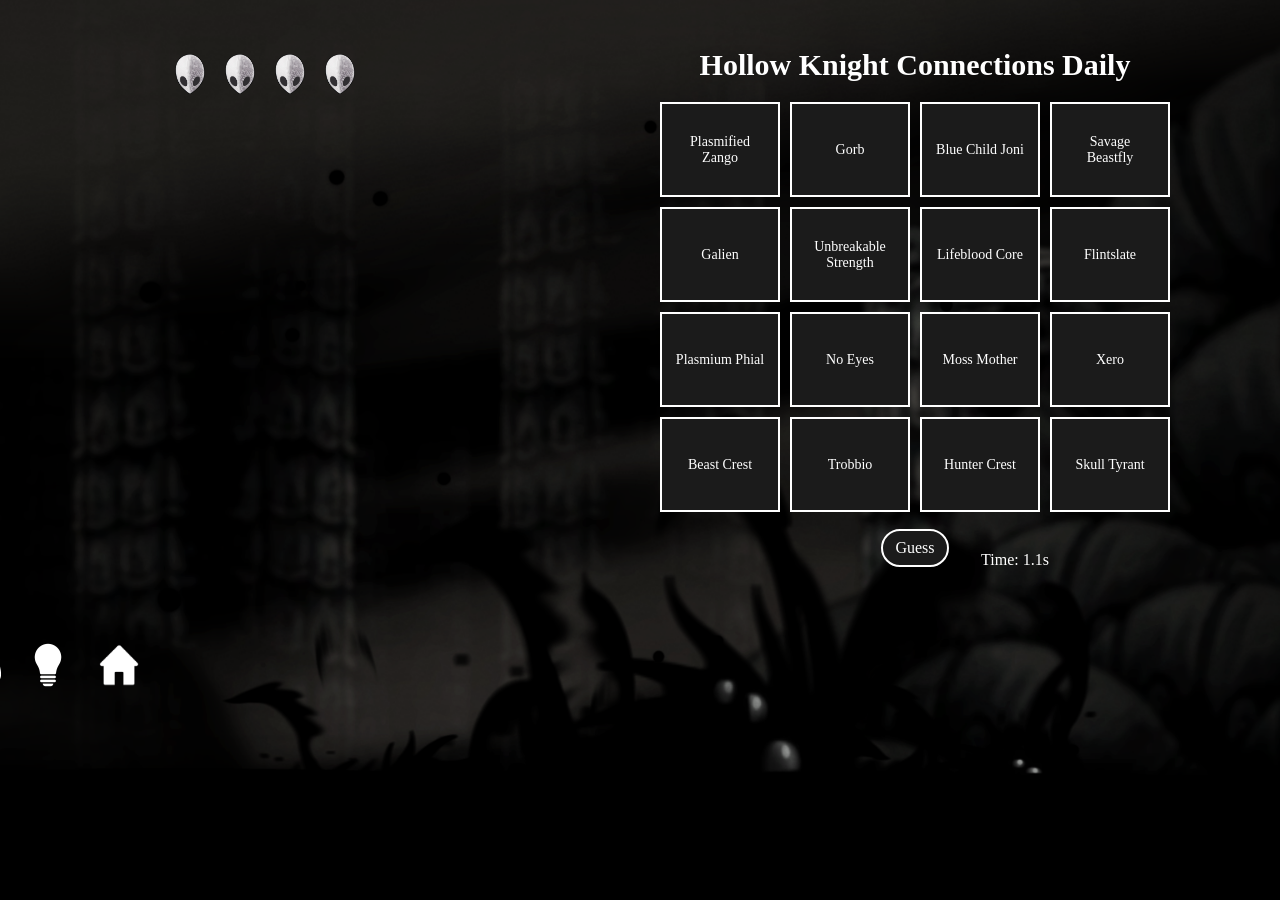
==== index.html @ bf7f17e1 "First Commit" ====
<!DOCTYPE html>
<html lang="en">
<head>
    <link rel="stylesheet" href="https://use.typekit.net/efc5xfu.css">
    <link rel="stylesheet" href="style.css"> 
<meta charset="UTF-8">
<title>Connections Game</title>

</head>
<body>

<div class="container">


    <div class="image-panel">
        <img id="preview" src="" alt="Hover a word" />
        
    </div>

    <!-- 🎮 Game -->
    <div class="game">
        <h1>Hollow Knight Connections Daily</h1>


        <div class="grid" id="grid"></div>

        <br>
        <button class="btn" id="submitBtn" onclick="submitGuess()">Guess</button>
        <p id="message"></p>
        <div id="results"></div>
        
    </div>

    <div class="hp">
      <p id="lives"></p>
    </div>

        <div class="navbar">
      <a href="./index.html">
        <img src="./imgsskong/01_icon_calenr.png" alt="imgnot alalable?!" class="icon" title="Daily">
      </a>
      <a href="./freeplay.html">
      <img src="./imgsskong/03_icon_controller.png" alt="imgnot alalable?!" class="icon" title="Freeplay">
      </a>
      <img src="./imgsskong/04_icon_hint.png" alt="imgnot alalable?!" class="icon" title="Lose 2 Masks, Get a Hint" onclick="useHint()">
          <a href="./hubworld.html">
      <img src="./imgsskong/07_home.png" alt="imgnot alalable?!" class="icon" title="Back to the Hub">
      </a>
    </div>

    <div class="desc">
      <div class="caption" id="caption"></div>
      <p id="description"></p>
    </div>

    <div class="timer">
      <p id="timer">Time Elapsed: 0.0s</p>
    </div>
</div>

</body>

<script src="data/wordsSkong.js"></script>
<script>
// ========================================
// DAILY CATEGORY GENERATION
// ========================================

let activeGroups = {};
let activeCategoryObjects = [];

const dailySeed = getDailySeed();

// Pick one category from each color pool

const chosenCategories = [

    yellowCategories[
        Math.floor(
            seededRandom(dailySeed + 1) *
            yellowCategories.length
        )
    ],

    greenCategories[
        Math.floor(
            seededRandom(dailySeed + 2) *
            greenCategories.length
        )
    ],

    blueCategories[
        Math.floor(
            seededRandom(dailySeed + 3) *
            blueCategories.length
        )
    ],

    purpleCategories[
        Math.floor(
            seededRandom(dailySeed + 4) *
            purpleCategories.length
        )
    ]
];

// Generate active puzzle

chosenCategories.forEach((categoryObj, i) => {

    const selectedWords = getRandomWordsSeeded(
        categoryObj.words,
        4,
        dailySeed + i * 100
    );

    activeGroups[categoryObj.name] = selectedWords;

    activeCategoryObjects.push({
        category: categoryObj,
        words: selectedWords
    });
});


// Build board
let allWords = Object.values(activeGroups).flat();
let shuffled = [...allWords]
    .map((w, i) => ({ w, sort: seededRandom(dailySeed + i * 20) }))
    .sort((a, b) => a.sort - b.sort)
    .map(obj => obj.w);
let mistakes = 0;
const maxMistakes = 4;
let selected = [];
let solvedGroups = [];
let revealedHints = [];
const grid = document.getElementById("grid");
const message = document.getElementById("message");
let elapsedTime = 0; // total time already played (ms)
let lastTick = Date.now();
let timerInterval;
let gameOver = false;


function disableSubmit() {
    document.getElementById("submitBtn").disabled = true;
}

function enableSubmit() {
    document.getElementById("submitBtn").disabled = false;
}

function render() {
    grid.innerHTML = "";
    shuffled.forEach(word => {
        const div = document.createElement("div");
        div.className = "word";
        div.innerText = word;
        addHoverEvents(div, word);

        if (selected.includes(word)) {
            div.classList.add("selected");
        }

        div.onclick = () => toggleWord(word);

        grid.appendChild(div);
    });
    document.getElementById("results").innerHTML = "";
}

function toggleWord(word) {

    if (word.includes("|")) return;

    if (selected.includes(word)) {
        selected = selected.filter(w => w !== word);
    } else {
        if (selected.length < 4) {
            selected.push(word);
        }
    }
    renderSolved();
    saveGame();
}

function submitGuess() {
    if (selected.length !== 4) {
        message.innerText = "Select exactly 4 words!";
        return;
    }

    let correct = false;
    let oneAway = false;

    for (let [category, words] of Object.entries(activeGroups)) {
        if (solvedGroups.includes(category)) continue;

        let matchCount = selected.filter(word => words.includes(word)).length;

        if (matchCount === 4) {
            solvedGroups.push(category);

            shuffled = shuffled.map(w => {
                if (words.includes(w)) return w + "|" + category;
                return w;
            });

            message.innerText = category;
            correct = true;

            break;
        }

        if (matchCount === 3) {
            oneAway = true;
        }
    }

    if (!correct) {
        mistakes++;
        updateLives();

if (mistakes >= maxMistakes) {
    gameOver = true;
    clearInterval(timerInterval);
    revealAll();
    message.innerText = "";
    stopTimer();
    disableSubmit();
    saveGame();
    return;
}

        if (oneAway) {
            message.innerText = "One away!";
        } else {
            message.innerText = "Nope!";
        }

    }

    selected = [];
    renderSolved();
    saveGame();
if (solvedGroups.length === 4) {
    gameOver = true;
    clearInterval(timerInterval);
    message.innerText = category;
    stopTimer();
    disableSubmit();
    saveGame();
}
}

function renderSolved() {
    grid.innerHTML = "";

    shuffled.forEach(item => {
        let [word, category] = item.split("|");

        const div = document.createElement("div");
        div.innerText = word;
        div.className = "word";
        addHoverEvents(div, word);

        if (category) {
            // ✅ Already solved → colored + NOT clickable
            const categoryObj = activeCategoryObjects.find(
                obj => obj.category.name === category
            );

            div.classList.add(
                "solved",
                categoryObj.category.color
            );    
        } else {
            // 🟦 Still playable
            if (selected.includes(word)) {
                div.classList.add("selected");
            }

            div.onclick = () => toggleWord(word);
        }

        grid.appendChild(div);
    });
}

function updateLives() {
    const livesText = document.getElementById("lives");
    livesText.innerHTML = "";

    let remaining = maxMistakes - mistakes;

    for (let i = 0; i < maxMistakes; i++) {
        const img = document.createElement("img");

        if (i < remaining) {
            img.src = "./imgsskong/Mask-Shard.webp";
        } else {
            img.src = "./imgsskong/Mask-Shard-empty.png";
        }

        img.style.width = "30px";
        img.style.margin = "10px";

        livesText.appendChild(img);
    }
}

function addHoverEvents(div, word) {
    div.onmouseenter = () => {
        const img = document.getElementById("preview");
        const caption = document.getElementById("caption");
        const description = document.getElementById("description");

        if (wordData[word]) {
            img.src = wordData[word].image;
            img.style.display = "block";

            caption.innerText = word;
            description.innerText = wordData[word].description;
        } else {
            img.style.display = "none";

            caption.innerText = word;
            description.innerText = "No description available.";
        }
    };

    div.onmouseleave = () => {
        const img = document.getElementById("preview");
        const caption = document.getElementById("caption");
        const description = document.getElementById("description");

        img.style.display = "none";
        img.src = "";

        caption.innerText = "";
        description.innerText = "";
    };
}

function revealAll() {
    const resultsDiv = document.getElementById("results");


    const categories = Object.keys(activeGroups);
    // Container for one-line layout
    const container = document.createElement("div");
    container.style.display = "flex";
    container.style.gap = "10px";
    container.style.flexWrap = "wrap";
    container.style.justifyContent = "center";

    categories.forEach((category, index) => {
        const words = activeGroups[category];

        // Reveal tiles visually
        shuffled = shuffled.map(w => {
            if (words.includes(w) && !w.includes("|")) {
                return w + "|" + category;
            }
            return w;
        });

        // 🎨 Create colored label (no word list)
        const span = document.createElement("span");
        const categoryObj = activeCategoryObjects.find(
            obj => obj.category.name === category
        );

        span.classList.add(
            "result-item",
            categoryObj.category.color
        );
        span.innerText = category;

        container.appendChild(span);
    });

    resultsDiv.appendChild(container);

    renderSolved();
}

function startTimer() {
    // Prevent multiple intervals
    if (timerInterval) return;

    lastTick = Date.now();

    timerInterval = setInterval(() => {
        const now = Date.now();
        elapsedTime += (now - lastTick);
        lastTick = now;

        document.getElementById("timer").innerText =
            "Time: " + (elapsedTime / 1000).toFixed(1) + "s";
    }, 100);
}

function stopTimer() {
    if (timerInterval) {
        clearInterval(timerInterval);
        timerInterval = null;
    }
}

if (!loadGame()) {
    elapsedTime = 0;
    updateLives();
    enableSubmit();
    render();

}

// Only start timer if game is active
if (!gameOver) {
    startTimer();
    enableSubmit();
} else {
    // Show final frozen time
    disableSubmit();
    document.getElementById("timer").innerText =
        "Time: " + (elapsedTime / 1000).toFixed(1) + "s";
}

window.addEventListener("beforeunload", saveGame);
//daily functionality


function seededRandom(seed) {
    let x = Math.sin(seed) * 100000;
    return x - Math.floor(x);
}

function getDailySeed() {
    const today = new Date();
    return parseInt(
        today.getFullYear().toString() +
        (today.getMonth() + 1).toString().padStart(2, "0") +
        today.getDate().toString().padStart(2, "0")
    );
}

function getRandomItemSeeded(obj, seed) {
    const keys = Object.keys(obj);
    const index = Math.floor(seededRandom(seed) * keys.length);
    return { category: keys[index], words: obj[keys[index]] };
}

function getRandomWordsSeeded(array, count, seed) {
        return [...array]
        .map((value, i) => ({ value, sort: seededRandom(seed + i) }))
        .sort((a, b) => a.sort - b.sort)
        .map(obj => obj.value)
        .slice(0, count);
}

function useHint() {

    // 🚫 Don't allow hints after game over
    if (gameOver) return;

    // Get unsolved + unhindered categories
    const availableCategories = Object.keys(activeGroups).filter(category =>
        !solvedGroups.includes(category) &&
        !revealedHints.includes(category)
    );

    // No more hints available
    if (availableCategories.length === 0) {
        message.innerText = "No hints remaining!";
        return;
    }

    // ❤️ Lose one life
    mistakes++;
    mistakes++;
    updateLives();

    // 💀 Game over if out of lives
    if (mistakes >= maxMistakes) {
        gameOver = true;
        clearInterval(timerInterval);

        revealAll();
        message.innerText = "U stupid or sumfin?";

        return;
    }

    // 🎲 Pick random category
    const randomCategory =
        availableCategories[
            Math.floor(Math.random() * availableCategories.length)
        ];

    revealedHints.push(randomCategory);

    message.innerText = "Hint: " + randomCategory;
}

function getSaveKey() {
    return "connectionsSilk_" + getDailySeed();
}

function saveGame() {
    const state = {
        mistakes,
        solvedGroups,
        shuffled,
        selected,
        gameOver,
        elapsedTime 
    };

    localStorage.setItem(getSaveKey(), JSON.stringify(state));
}

function loadGame() {
    const saved = localStorage.getItem(getSaveKey());
    if (!saved) return false;

    const state = JSON.parse(saved);

    mistakes = state.mistakes;
    solvedGroups = state.solvedGroups;
    shuffled = state.shuffled;
    selected = state.selected || [];
    gameOver = state.gameOver || false;
    elapsedTime = state.elapsedTime || 0;

    updateLives();
    renderSolved();

    // Show current time immediately
    document.getElementById("timer").innerText =
        "Time: " + (elapsedTime / 1000).toFixed(1) + "s";

    return true;
}


</script>

</body>
</html>
---- style.css ----
body {
        font-family: Arial, sans-serif;
        text-align: center;
        background-image: url("./imgsskong/the-doki-files-project-voidheart-part-1-v0-kfh7b8ec2epe1.png");
        background-size: cover;        /* fills screen */
        background-position: center;   /* keeps it centered */
        background-repeat: no-repeat;  /* no tiling */
        background-attachment: fixed;  /* subtle parallax effect */
            }
    .grid {
        display: grid;
        grid-template-columns: repeat(4, 120px);
        gap: 10px;
        justify-content: center;
    }
.word {
    padding: 13px;
    height: 65px;
    border: 2px solid #ffffff;
    cursor: pointer;
    user-select: none;
    font-size: 14px;
    background-color: rgb(27, 27, 27);

    display: flex;
    align-items: center;
    justify-content: center;
    text-align: center;
}
    .selected {
        background-color: rgb(145, 145, 145);
    }
    .solved {
        color: white;
        font-weight: bold;
    }
    .group1 { background-color: #246fa8; }
    .group2 { background-color: #bcb900; }
    .group3 { background-color: #0f9600; }
    .group4 { background-color: #7f176e; }

    .container {
    display: flex;
    justify-content: center;
    align-items: flex-start;
    gap: 40px;
    padding: 20px;
}

.image-panel {
    height: 410px;
    place-items: center;
    background-color: rgb(27, 27, 27);
    margin-top: 84px;
    margin-left: -750px;
    z-index: -1;
}

.image-panel img {
    width: auto;
    height: 400px;
    object-fit: cover;
    border: 3px solid #ffffff;
    padding: 5px;
    display: none;

}

.game {
  margin-top: 0px;
  margin-left: 550px;
  position: absolute;
  color: white;
  font-size: 15px ;
  font-family: "trajan-pro-3", serif;
  font-weight: 400;
  font-style: normal;
}

.timer {
  position: absolute;
  margin-left: 750px;
  margin-top: 507px;
  color: white;
  font-weight: bold;
  font-family: "trajan-pro-3", serif;
  font-weight: 400;
  font-style: normal;
    font-size: 16px;
}

.desc {
  position: absolute;
  margin-left: -750px;
  margin-top: 500px;
  color: white;
  font-weight: bold;
  font-family: "trajan-pro-3", serif;
  font-weight: 400;
  font-style: normal;
  font-size: 16px;
}

.caption {

  font-weight: 500;
  font-style: normal;
  font-size: 25px;
}

.hp {
  position: absolute;
  margin-left: -750px;
  margin-top: 0px;
  color: white;
  font-weight: bold;
  font-family: "trajan-pro-3", serif;
  font-weight: 400;
  font-style: normal;

}

.icon{
  width: auto;
  height: 50px;
}

.navbar{
  display: flex;
  flex-direction: row;
  justify-content: space-evenly;
  width: 300px;
  position: absolute;
  margin-left: -1250px;
  margin-top: 612px;
}

.result-item {
    padding: 8px 12px;
    border-radius: 999px; 
    color: white;
    font-weight: bold;
    white-space: nowrap;
}

.btn {
    padding: 8px 12px;
    color: white;
    font-weight: bold;
    white-space: nowrap;
    background-color: rgb(27, 27, 27);
    border: 2px solid #ffffff;
    cursor: pointer;
    border-radius: 999px;
      font-family: "trajan-pro-3", serif;
  font-weight: 400;
  font-style: normal;
    font-size: 16px;
}

.yellow {
    background-color: #486ea3;
}

.green {
    background-color: #b9b83c;
}

.blue {
    background-color: #4e932b;
}

.purple {
    background-color: #70246a;
}
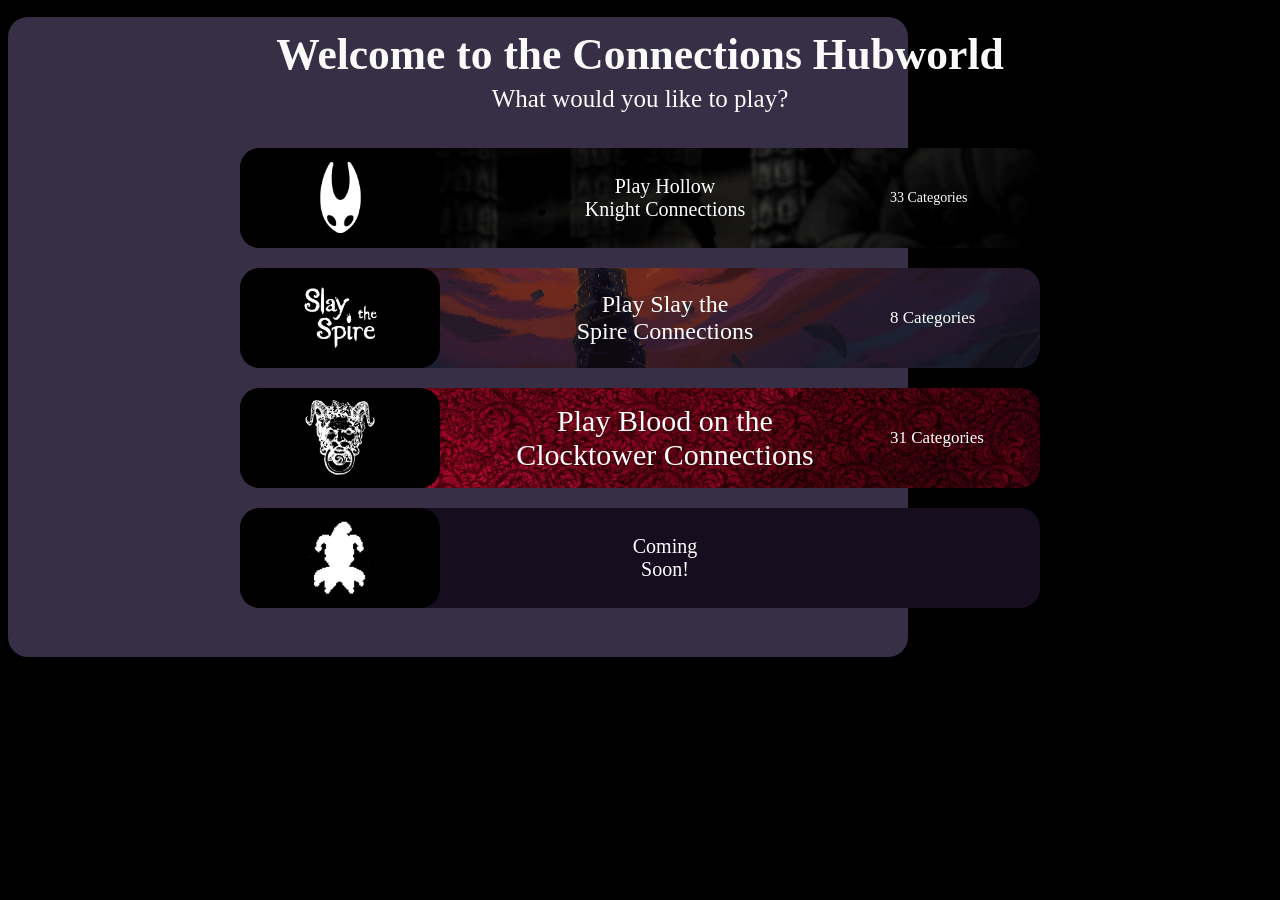
==== commit b148f976: "filenamefix" ====
--- a/index.html
+++ b/index.html
@@ -2,13 +2,13 @@
 <html lang="en">
 <head>
     <link rel="stylesheet" href="https://use.typekit.net/efc5xfu.css">
-    <link rel="stylesheet" href="style.css"> 
+    <link rel="stylesheet" href="styleHub.css"> 
 <meta charset="UTF-8">
 <title>Connections Game</title>
-
+<link rel="icon" type="image/x-icon" href="./imgsskong/favicon3.ico">
 </head>
 <body>
-
+<div class="cover"></div>
 <div class="container">
 
 
@@ -19,532 +19,49 @@
 
     <!-- 🎮 Game -->
     <div class="game">
-        <h1>Hollow Knight Connections Daily</h1>
+        <h2>Welcome to the Connections Hubworld</h2>
+        <p class="smo3l">What would you like to play?</p>
 
 
-        <div class="grid" id="grid"></div>
 
-        <br>
-        <button class="btn" id="submitBtn" onclick="submitGuess()">Guess</button>
-        <p id="message"></p>
-        <div id="results"></div>
-        
     </div>
+<div class="greatBar">
+  <a href="./daily.html">
+        <div class="navbar"><div class="one">
+      <img src="./imgsskong/06_skong.png" alt="imgnot alalable?!" class="icon" title="Play The Daily"></div>
+      <div class="two"><p>Play Hollow <br> Knight Connections</p></div>
+      <p class="smo2l">33 Categories</p>
+    </div>
+      </a>
+  <a href="./dailySts.html">
+        <div class="navbar2"><div class="one">
+      <img src="./imgsskong/05_sts.png" alt="imgnot alalable?!" class="icon" title="Play The Daily"></div>
+      <div class="two"><p>Play Slay the <br> Spire Connections</p></div>
+      <p class="smol">8 Categories</p>
+    </div>
+      </a>
+  <a href="./dailyBotc.html">
+        <div class="navbar3"><div class="one">
+      <img src="./imgBotc/demon-head.webp" alt="imgnot alalable?!" class="icon" title="Play The Daily"></div>
+      <div class="two"><p>Play Blood on the <br> Clocktower Connections</p></div>
+      <p class="smol">31 Categories</p>
+    </div>
+      </a>
+      
+        <div class="navbar4"><div class="one">
+      <img src="./imgBotc/Jimbo.webp" alt="imgnot alalable?!" class="icon" title="Coming Soon!"></div>
+      <div class="two"><p>Coming<br>Soon!</p></div>
+      
+    </div>
+      
+           
+      </div>
+</div>
 
-    <div class="hp">
-      <p id="lives"></p>
-    </div>
-
-        <div class="navbar">
-      <a href="./index.html">
-        <img src="./imgsskong/01_icon_calenr.png" alt="imgnot alalable?!" class="icon" title="Daily">
-      </a>
-      <a href="./freeplay.html">
-      <img src="./imgsskong/03_icon_controller.png" alt="imgnot alalable?!" class="icon" title="Freeplay">
-      </a>
-      <img src="./imgsskong/04_icon_hint.png" alt="imgnot alalable?!" class="icon" title="Lose 2 Masks, Get a Hint" onclick="useHint()">
-          <a href="./hubworld.html">
-      <img src="./imgsskong/07_home.png" alt="imgnot alalable?!" class="icon" title="Back to the Hub">
-      </a>
-    </div>
-
-    <div class="desc">
-      <div class="caption" id="caption"></div>
-      <p id="description"></p>
-    </div>
-
-    <div class="timer">
-      <p id="timer">Time Elapsed: 0.0s</p>
-    </div>
 </div>
 
 </body>
 
-<script src="data/wordsSkong.js"></script>
-<script>
-// ========================================
-// DAILY CATEGORY GENERATION
-// ========================================
-
-let activeGroups = {};
-let activeCategoryObjects = [];
-
-const dailySeed = getDailySeed();
-
-// Pick one category from each color pool
-
-const chosenCategories = [
-
-    yellowCategories[
-        Math.floor(
-            seededRandom(dailySeed + 1) *
-            yellowCategories.length
-        )
-    ],
-
-    greenCategories[
-        Math.floor(
-            seededRandom(dailySeed + 2) *
-            greenCategories.length
-        )
-    ],
-
-    blueCategories[
-        Math.floor(
-            seededRandom(dailySeed + 3) *
-            blueCategories.length
-        )
-    ],
-
-    purpleCategories[
-        Math.floor(
-            seededRandom(dailySeed + 4) *
-            purpleCategories.length
-        )
-    ]
-];
-
-// Generate active puzzle
-
-chosenCategories.forEach((categoryObj, i) => {
-
-    const selectedWords = getRandomWordsSeeded(
-        categoryObj.words,
-        4,
-        dailySeed + i * 100
-    );
-
-    activeGroups[categoryObj.name] = selectedWords;
-
-    activeCategoryObjects.push({
-        category: categoryObj,
-        words: selectedWords
-    });
-});
-
-
-// Build board
-let allWords = Object.values(activeGroups).flat();
-let shuffled = [...allWords]
-    .map((w, i) => ({ w, sort: seededRandom(dailySeed + i * 20) }))
-    .sort((a, b) => a.sort - b.sort)
-    .map(obj => obj.w);
-let mistakes = 0;
-const maxMistakes = 4;
-let selected = [];
-let solvedGroups = [];
-let revealedHints = [];
-const grid = document.getElementById("grid");
-const message = document.getElementById("message");
-let elapsedTime = 0; // total time already played (ms)
-let lastTick = Date.now();
-let timerInterval;
-let gameOver = false;
-
-
-function disableSubmit() {
-    document.getElementById("submitBtn").disabled = true;
-}
-
-function enableSubmit() {
-    document.getElementById("submitBtn").disabled = false;
-}
-
-function render() {
-    grid.innerHTML = "";
-    shuffled.forEach(word => {
-        const div = document.createElement("div");
-        div.className = "word";
-        div.innerText = word;
-        addHoverEvents(div, word);
-
-        if (selected.includes(word)) {
-            div.classList.add("selected");
-        }
-
-        div.onclick = () => toggleWord(word);
-
-        grid.appendChild(div);
-    });
-    document.getElementById("results").innerHTML = "";
-}
-
-function toggleWord(word) {
-
-    if (word.includes("|")) return;
-
-    if (selected.includes(word)) {
-        selected = selected.filter(w => w !== word);
-    } else {
-        if (selected.length < 4) {
-            selected.push(word);
-        }
-    }
-    renderSolved();
-    saveGame();
-}
-
-function submitGuess() {
-    if (selected.length !== 4) {
-        message.innerText = "Select exactly 4 words!";
-        return;
-    }
-
-    let correct = false;
-    let oneAway = false;
-
-    for (let [category, words] of Object.entries(activeGroups)) {
-        if (solvedGroups.includes(category)) continue;
-
-        let matchCount = selected.filter(word => words.includes(word)).length;
-
-        if (matchCount === 4) {
-            solvedGroups.push(category);
-
-            shuffled = shuffled.map(w => {
-                if (words.includes(w)) return w + "|" + category;
-                return w;
-            });
-
-            message.innerText = category;
-            correct = true;
-
-            break;
-        }
-
-        if (matchCount === 3) {
-            oneAway = true;
-        }
-    }
-
-    if (!correct) {
-        mistakes++;
-        updateLives();
-
-if (mistakes >= maxMistakes) {
-    gameOver = true;
-    clearInterval(timerInterval);
-    revealAll();
-    message.innerText = "";
-    stopTimer();
-    disableSubmit();
-    saveGame();
-    return;
-}
-
-        if (oneAway) {
-            message.innerText = "One away!";
-        } else {
-            message.innerText = "Nope!";
-        }
-
-    }
-
-    selected = [];
-    renderSolved();
-    saveGame();
-if (solvedGroups.length === 4) {
-    gameOver = true;
-    clearInterval(timerInterval);
-    message.innerText = category;
-    stopTimer();
-    disableSubmit();
-    saveGame();
-}
-}
-
-function renderSolved() {
-    grid.innerHTML = "";
-
-    shuffled.forEach(item => {
-        let [word, category] = item.split("|");
-
-        const div = document.createElement("div");
-        div.innerText = word;
-        div.className = "word";
-        addHoverEvents(div, word);
-
-        if (category) {
-            // ✅ Already solved → colored + NOT clickable
-            const categoryObj = activeCategoryObjects.find(
-                obj => obj.category.name === category
-            );
-
-            div.classList.add(
-                "solved",
-                categoryObj.category.color
-            );    
-        } else {
-            // 🟦 Still playable
-            if (selected.includes(word)) {
-                div.classList.add("selected");
-            }
-
-            div.onclick = () => toggleWord(word);
-        }
-
-        grid.appendChild(div);
-    });
-}
-
-function updateLives() {
-    const livesText = document.getElementById("lives");
-    livesText.innerHTML = "";
-
-    let remaining = maxMistakes - mistakes;
-
-    for (let i = 0; i < maxMistakes; i++) {
-        const img = document.createElement("img");
-
-        if (i < remaining) {
-            img.src = "./imgsskong/Mask-Shard.webp";
-        } else {
-            img.src = "./imgsskong/Mask-Shard-empty.png";
-        }
-
-        img.style.width = "30px";
-        img.style.margin = "10px";
-
-        livesText.appendChild(img);
-    }
-}
-
-function addHoverEvents(div, word) {
-    div.onmouseenter = () => {
-        const img = document.getElementById("preview");
-        const caption = document.getElementById("caption");
-        const description = document.getElementById("description");
-
-        if (wordData[word]) {
-            img.src = wordData[word].image;
-            img.style.display = "block";
-
-            caption.innerText = word;
-            description.innerText = wordData[word].description;
-        } else {
-            img.style.display = "none";
-
-            caption.innerText = word;
-            description.innerText = "No description available.";
-        }
-    };
-
-    div.onmouseleave = () => {
-        const img = document.getElementById("preview");
-        const caption = document.getElementById("caption");
-        const description = document.getElementById("description");
-
-        img.style.display = "none";
-        img.src = "";
-
-        caption.innerText = "";
-        description.innerText = "";
-    };
-}
-
-function revealAll() {
-    const resultsDiv = document.getElementById("results");
-
-
-    const categories = Object.keys(activeGroups);
-    // Container for one-line layout
-    const container = document.createElement("div");
-    container.style.display = "flex";
-    container.style.gap = "10px";
-    container.style.flexWrap = "wrap";
-    container.style.justifyContent = "center";
-
-    categories.forEach((category, index) => {
-        const words = activeGroups[category];
-
-        // Reveal tiles visually
-        shuffled = shuffled.map(w => {
-            if (words.includes(w) && !w.includes("|")) {
-                return w + "|" + category;
-            }
-            return w;
-        });
-
-        // 🎨 Create colored label (no word list)
-        const span = document.createElement("span");
-        const categoryObj = activeCategoryObjects.find(
-            obj => obj.category.name === category
-        );
-
-        span.classList.add(
-            "result-item",
-            categoryObj.category.color
-        );
-        span.innerText = category;
-
-        container.appendChild(span);
-    });
-
-    resultsDiv.appendChild(container);
-
-    renderSolved();
-}
-
-function startTimer() {
-    // Prevent multiple intervals
-    if (timerInterval) return;
-
-    lastTick = Date.now();
-
-    timerInterval = setInterval(() => {
-        const now = Date.now();
-        elapsedTime += (now - lastTick);
-        lastTick = now;
-
-        document.getElementById("timer").innerText =
-            "Time: " + (elapsedTime / 1000).toFixed(1) + "s";
-    }, 100);
-}
-
-function stopTimer() {
-    if (timerInterval) {
-        clearInterval(timerInterval);
-        timerInterval = null;
-    }
-}
-
-if (!loadGame()) {
-    elapsedTime = 0;
-    updateLives();
-    enableSubmit();
-    render();
-
-}
-
-// Only start timer if game is active
-if (!gameOver) {
-    startTimer();
-    enableSubmit();
-} else {
-    // Show final frozen time
-    disableSubmit();
-    document.getElementById("timer").innerText =
-        "Time: " + (elapsedTime / 1000).toFixed(1) + "s";
-}
-
-window.addEventListener("beforeunload", saveGame);
-//daily functionality
-
-
-function seededRandom(seed) {
-    let x = Math.sin(seed) * 100000;
-    return x - Math.floor(x);
-}
-
-function getDailySeed() {
-    const today = new Date();
-    return parseInt(
-        today.getFullYear().toString() +
-        (today.getMonth() + 1).toString().padStart(2, "0") +
-        today.getDate().toString().padStart(2, "0")
-    );
-}
-
-function getRandomItemSeeded(obj, seed) {
-    const keys = Object.keys(obj);
-    const index = Math.floor(seededRandom(seed) * keys.length);
-    return { category: keys[index], words: obj[keys[index]] };
-}
-
-function getRandomWordsSeeded(array, count, seed) {
-        return [...array]
-        .map((value, i) => ({ value, sort: seededRandom(seed + i) }))
-        .sort((a, b) => a.sort - b.sort)
-        .map(obj => obj.value)
-        .slice(0, count);
-}
-
-function useHint() {
-
-    // 🚫 Don't allow hints after game over
-    if (gameOver) return;
-
-    // Get unsolved + unhindered categories
-    const availableCategories = Object.keys(activeGroups).filter(category =>
-        !solvedGroups.includes(category) &&
-        !revealedHints.includes(category)
-    );
-
-    // No more hints available
-    if (availableCategories.length === 0) {
-        message.innerText = "No hints remaining!";
-        return;
-    }
-
-    // ❤️ Lose one life
-    mistakes++;
-    mistakes++;
-    updateLives();
-
-    // 💀 Game over if out of lives
-    if (mistakes >= maxMistakes) {
-        gameOver = true;
-        clearInterval(timerInterval);
-
-        revealAll();
-        message.innerText = "U stupid or sumfin?";
-
-        return;
-    }
-
-    // 🎲 Pick random category
-    const randomCategory =
-        availableCategories[
-            Math.floor(Math.random() * availableCategories.length)
-        ];
-
-    revealedHints.push(randomCategory);
-
-    message.innerText = "Hint: " + randomCategory;
-}
-
-function getSaveKey() {
-    return "connectionsSilk_" + getDailySeed();
-}
-
-function saveGame() {
-    const state = {
-        mistakes,
-        solvedGroups,
-        shuffled,
-        selected,
-        gameOver,
-        elapsedTime 
-    };
-
-    localStorage.setItem(getSaveKey(), JSON.stringify(state));
-}
-
-function loadGame() {
-    const saved = localStorage.getItem(getSaveKey());
-    if (!saved) return false;
-
-    const state = JSON.parse(saved);
-
-    mistakes = state.mistakes;
-    solvedGroups = state.solvedGroups;
-    shuffled = state.shuffled;
-    selected = state.selected || [];
-    gameOver = state.gameOver || false;
-    elapsedTime = state.elapsedTime || 0;
-
-    updateLives();
-    renderSolved();
-
-    // Show current time immediately
-    document.getElementById("timer").innerText =
-        "Time: " + (elapsedTime / 1000).toFixed(1) + "s";
-
-    return true;
-}
-
-
-</script>
 
 </body>
 </html>
--- a/styleHub.css
+++ b/styleHub.css
@@ -0,0 +1,294 @@
+
+body {
+        font-family: Arial, sans-serif;
+        text-align: center;
+        background-color: rgb(0, 0, 0);
+        background-image: url("");
+        background-size: cover;        /* fills screen */
+        background-position: center;   /* keeps it centered */
+        background-repeat: no-repeat;  /* no tiling */
+        background-attachment: fixed;  /* subtle parallax effect */
+          font-size: 19px ;
+  font-family: "Bodoni MT", serif;
+            }
+    .grid {
+        display: grid;
+        grid-template-columns: repeat(4, 120px);
+        gap: 10px;
+        justify-content: center;
+    }
+.word {
+    padding: 13px;
+    height: 65px;
+    border: 2px solid #ffffff;
+    cursor: pointer;
+    user-select: none;
+    font-size: 20px;
+    background-color: rgb(27, 27, 27);
+
+    display: flex;
+    align-items: center;
+    justify-content: center;
+    text-align: center;
+}
+.cover{
+  height: 640px;
+  Width: 900px;
+  position:absolute;
+  background-color: #362f46;
+  z-index: 0;
+  justify-self: center;
+  border-radius: 20px;
+  margin-top: 9px;
+}
+    .selected {
+        background-color: rgb(145, 145, 145);
+    }
+    .solved {
+        color: white;
+        font-weight: bold;
+    }
+    .group1 { background-color: #246fa8; }
+    .group2 { background-color: #bcb900; }
+    .group3 { background-color: #0f9600; }
+    .group4 { background-color: #7f176e; }
+
+    .container {
+    display: flex;
+    justify-content: center;
+    align-items: flex-start;
+    gap: 40px;
+    padding: 20px;
+}
+
+.image-panel {
+    height: 440px;
+    place-items: center;
+    background-color: rgba(27, 27, 27, 0);
+    margin-top: 84px;
+    margin-left: -750px;
+    z-index: -1;
+}
+
+.image-panel img {
+    width: auto;
+    height: 440px;
+    object-fit: cover;
+    border: 0px ;
+    padding: 5px;
+    display: none;
+
+}
+
+.game {
+  margin-top: -35px;
+  margin-left: 0%;
+  position: absolute;
+  color: rgb(250, 250, 250);
+  font-size: 29px ;
+  font-family: "Bodoni MT", serif;
+  font-weight: 600;
+  font-style: normal;
+  
+}
+
+.timer {
+  position: absolute;
+  margin-left: 750px;
+  margin-top: 525px;
+  color: white;
+  font-weight: bold;
+  font-family: "Dumbledor 1", serif;
+  font-weight: 400;
+  font-style: normal;
+  font-size: 25px;
+}
+
+.desc {
+  position: absolute;
+  margin-left: -750px;
+  margin-top: 500px;
+  color: white;
+  font-weight: bold;
+  font-family: "Dumbledor 1", serif;
+  font-weight: 400;
+  font-style: normal;
+  font-size: 25px;
+}
+
+.caption {
+  font-weight: 500;
+  font-style: normal;
+  font-size: 25px;
+}
+
+.hp {
+  position: absolute;
+  margin-left: -750px;
+  margin-top: 0px;
+  color: white;
+  font-weight: bold;
+  font-family: "Dumbledor 1", serif;
+  font-weight: 400;
+  font-style: normal;
+  font-size: 25px;
+}
+
+.icon{
+  width: auto;
+  height: 75px;
+  margin-top: 6%;
+  margin-left: 0%;
+}
+
+.navbar{
+  display: flex;
+  flex-direction: row;
+  justify-content: flex-start;
+  align-items: center;
+  margin-top: 20px;
+  width: 800px;
+  height: 100px;
+  background-color: blueviolet;
+  font-size: 30px;
+  color: #ffffff;
+  font-style: normal;
+  font-family: "trajan-pro-3", serif;
+  font-size: 20px;
+  background-image: url("./imgsskong/the-doki-files-project-voidheart-part-1-v0-kfh7b8ec2epe1.png");
+  background-size: cover;
+  background-repeat: no-repeat;
+  background-position: center;
+    border-radius: 20px;
+}
+.navbar2{
+  display: flex;
+  flex-direction: row;
+  justify-content: flex-start;
+  align-items: center;
+  margin-top: 20px;
+  width: 800px;
+  height: 100px;
+  background-color: blueviolet;
+  font-size: 30px;
+  color: #ffffff;
+  font-style: normal;
+  font-family: "Kreon", serif;
+  font-size: 24px;
+  background-image: url("./imgSts/656636505_1586550456362216_5614174137460782496_n.jpg");
+  background-size: cover;
+  background-repeat: no-repeat;
+  background-position: center;
+    border-radius: 20px;
+}
+.navbar3{
+  display: flex;
+  flex-direction: row;
+  justify-content: flex-start;
+  align-items: center;
+  margin-top: 20px;
+  width: 800px;
+  height: 100px;
+  background-color: blueviolet;
+  font-size: 30px;
+  color: #ffffff;
+  font-style: normal;
+  font-family: "Dumbledor 1", serif;
+  background-image: url("./imgBotc/any-decent-sources-for-clean-app-backgrounds-v0-ysfkqq0bojze1.webp");
+  background-size: cover;
+  background-repeat: no-repeat;
+  background-position: center;
+    border-radius: 20px;
+}
+.navbar4{
+  display: flex;
+  flex-direction: row;
+  justify-content: flex-start;
+  align-items: center;
+  margin-top: 20px;
+  width: 800px;
+  height: 100px;
+  background-color: rgb(22, 13, 30);
+  font-size: 20px;
+  color: #ffffff;
+  font-style: normal;
+  font-family: "Press Start 2P", serif;
+    border-radius: 20px;
+
+}
+.greatBar{
+  display: flex;
+  flex-direction: column;
+  margin-left: 0%;
+  margin-top: 100px;
+  position: absolute;
+}
+.one{
+  width: 200px;
+  height: 100px;
+  background-color: black;
+  align-items: center;
+  justify-content: center;
+  border-radius: 20px;
+}
+.two{
+  width: 450px;
+  align-items: center;
+  justify-content: center;
+}
+a:link {
+  text-decoration: none;
+}
+.smol{
+  font-size: 17px;
+}
+.smo2l{
+  font-size: 14px;
+}
+.smo3l{
+
+  font-size: 25px;
+  font-weight: 100;
+  margin-top: -30px;
+}
+.text{
+  font-size: large;
+}
+.result-item {
+    padding: 8px 12px;
+    border-radius: 999px; 
+    color: white;
+    font-weight: bold;
+    white-space: nowrap;
+}
+
+.btn {
+    padding: 8px 12px;
+    color: white;
+    font-weight: bold;
+    white-space: nowrap;
+    background-color: rgb(27, 27, 27);
+    border: 2px solid #ffffff;
+    cursor: pointer;
+    border-radius: 999px;
+      font-family: "Dumbledor 1", serif;
+  font-weight: 400;
+  font-style: normal;
+    font-size: 25px;
+}
+
+.yellow {
+    background-color: #486ea3;
+}
+
+.green {
+    background-color: #b9b83c;
+}
+
+.blue {
+    background-color: #4e932b;
+}
+
+.purple {
+    background-color: #70246a;
+}
